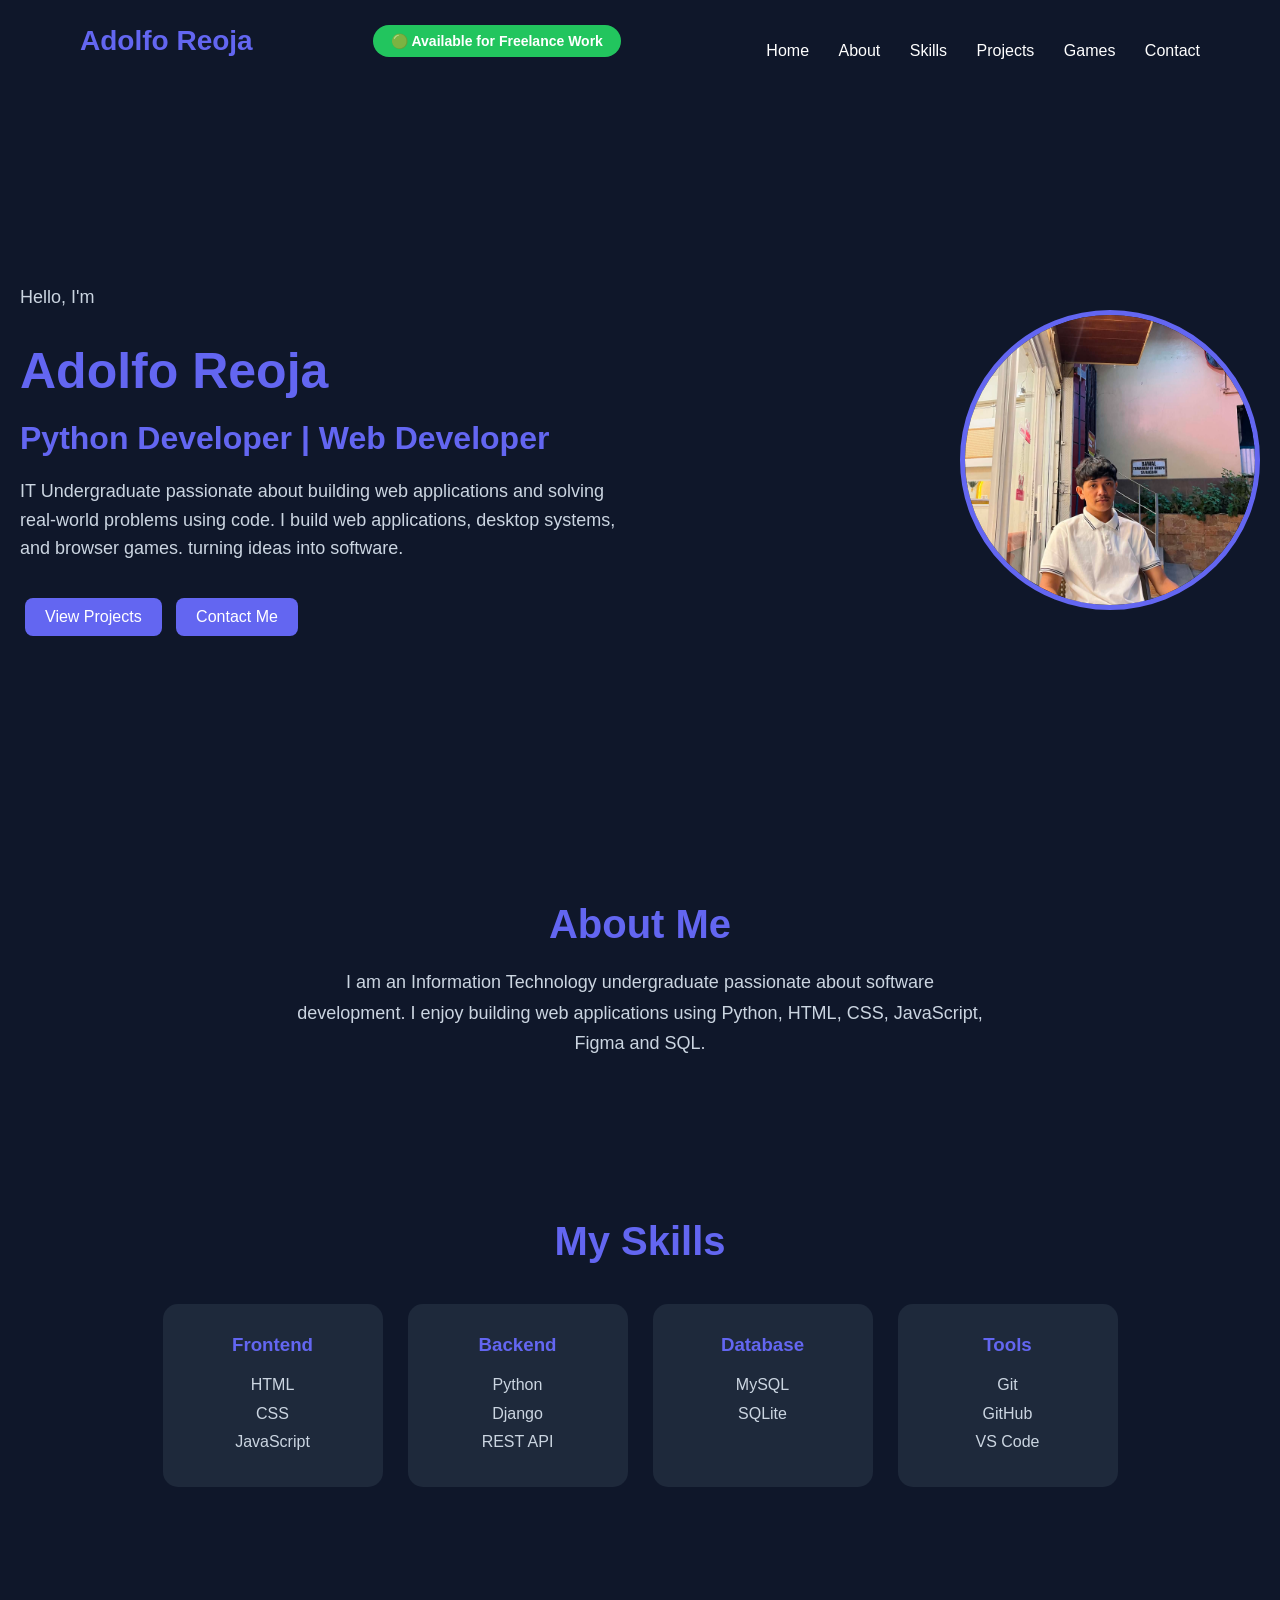
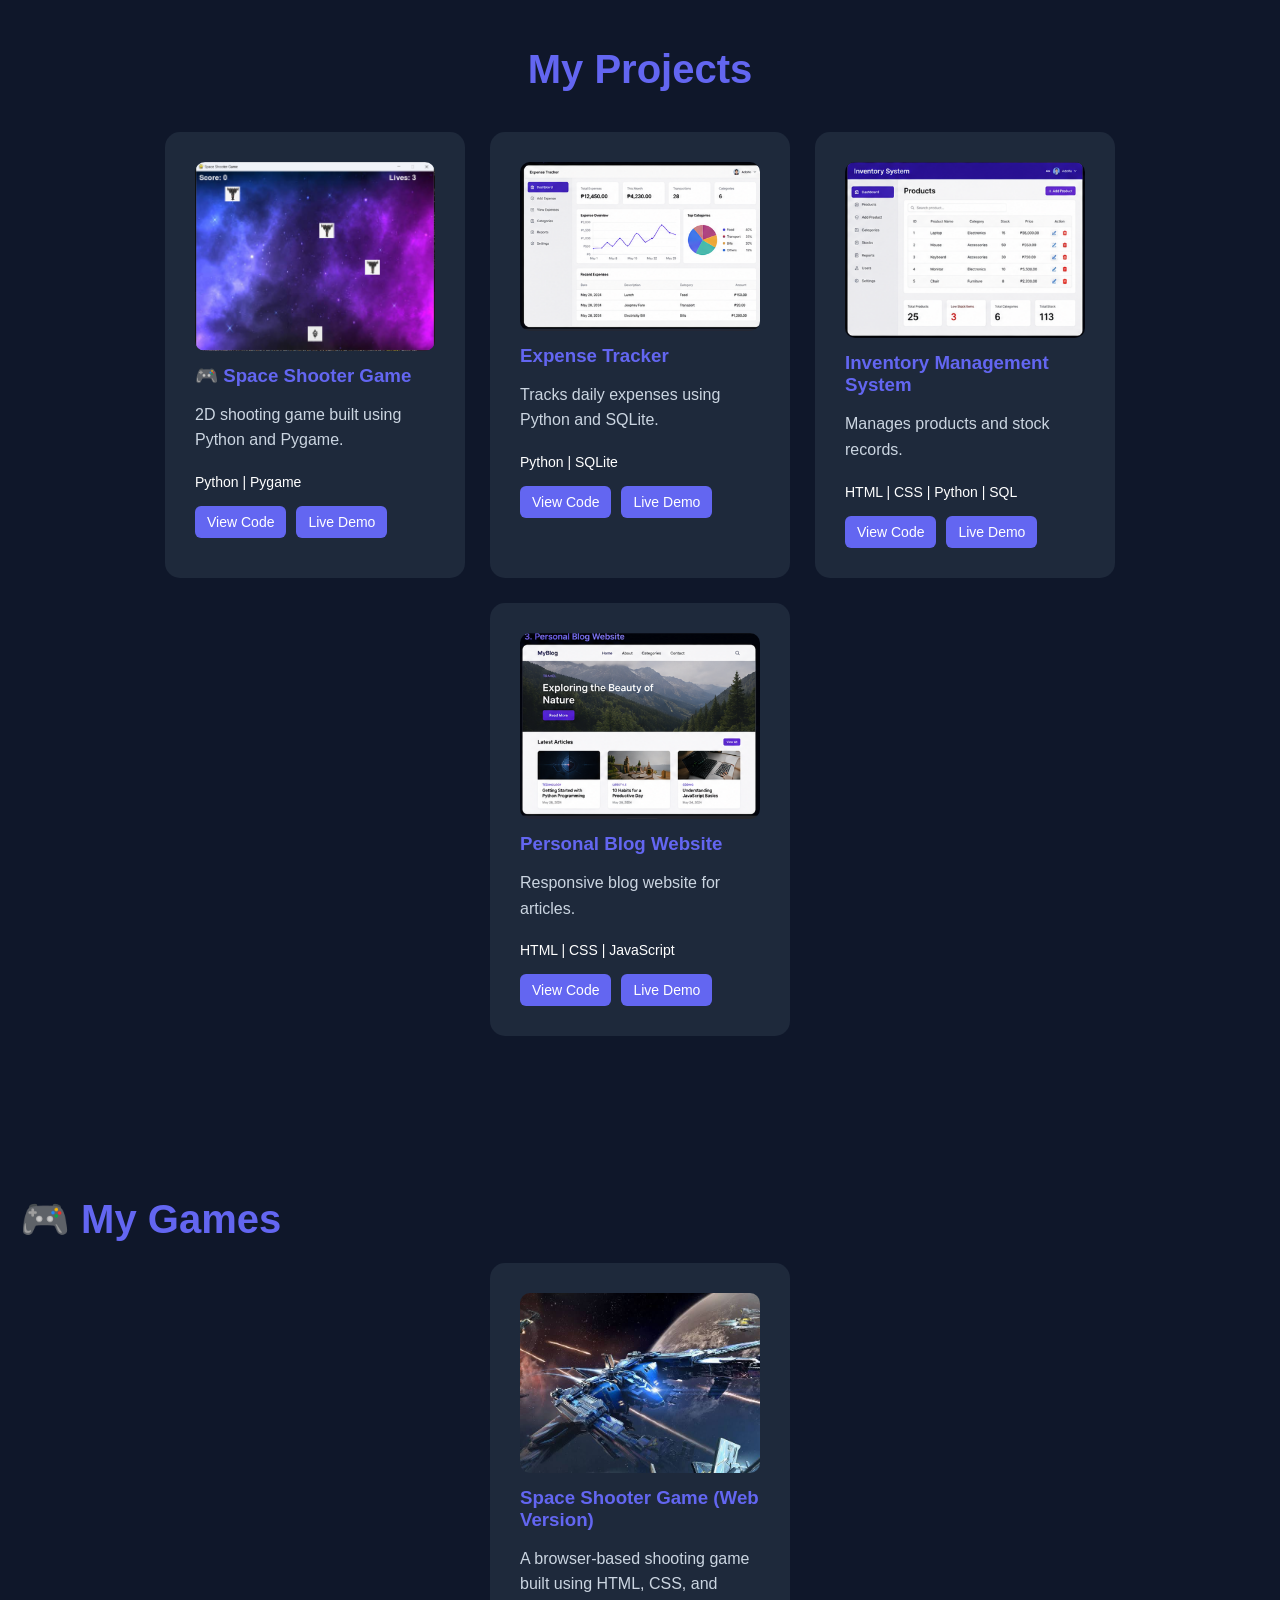
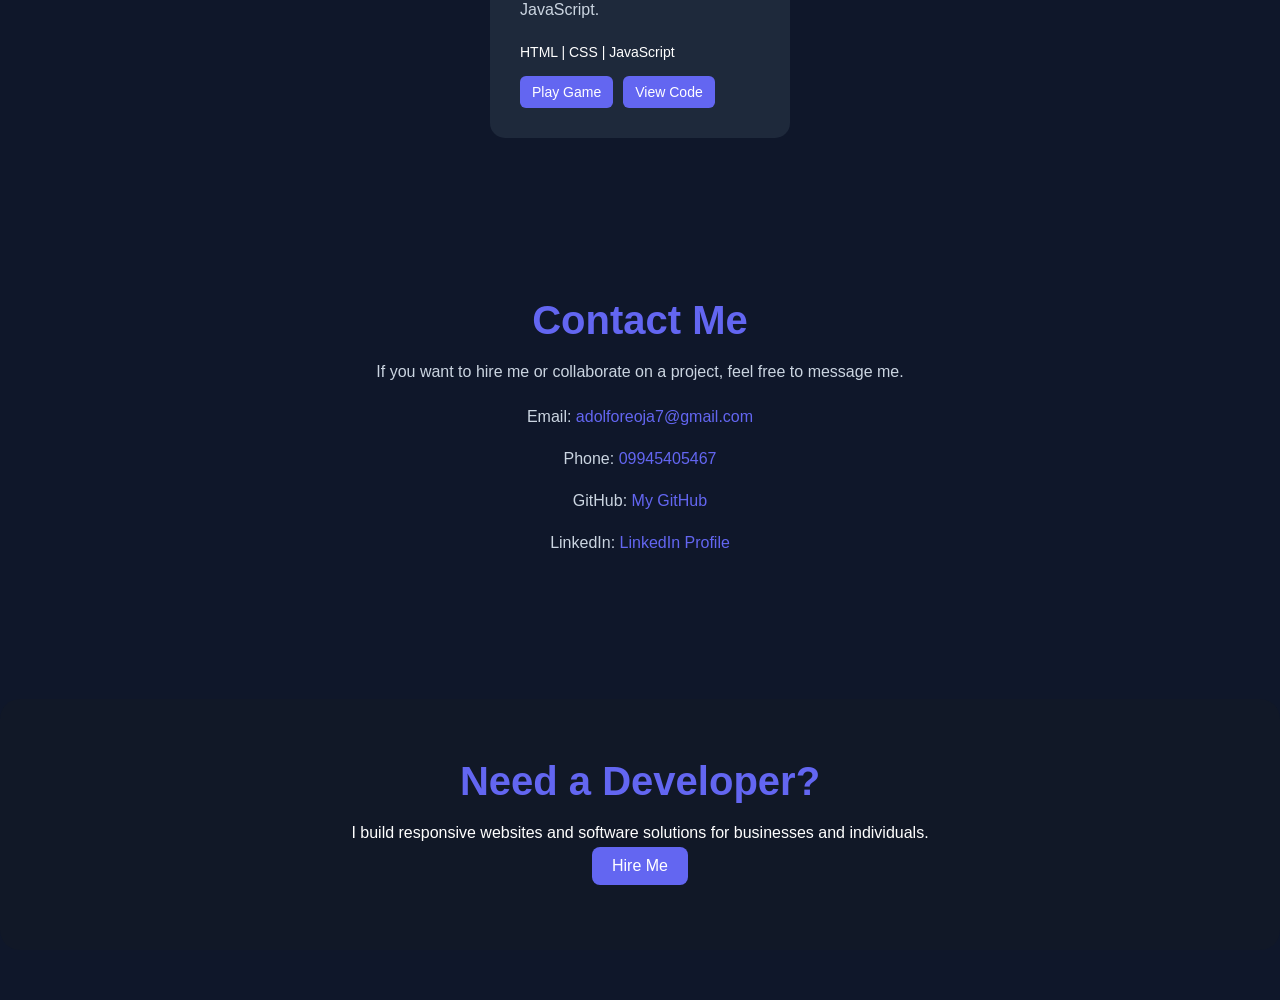
==== index.html @ 9ba03673 "Update index.html" ====
<!DOCTYPE html>
<html>

<head>
    <title>Adolfo Reoja | Developer Portfolio</title>
    <link rel="stylesheet" href="style.css">
</head>

<body>

<header>
    <h2>Adolfo Reoja</h2>

    <div class="status-badge">
        🟢 Available for Freelance Work
    </div>

    <nav>
        <a href="#">Home</a>
        <a href="#about">About</a>
        <a href="#skills">Skills</a>
        <a href="#projects">Projects</a>
        <a href="#games">Games</a>
        <a href="#contact">Contact</a>
    </nav>
</header>

<!-- HERO -->
<section class="hero">

    <div class="hero-text">
        <p>Hello, I'm</p>
        <h1>Adolfo Reoja</h1>
        <h2>Python Developer | Web Developer</h2>

        <p>
            IT Undergraduate passionate about building web applications
            and solving real-world problems using code.

            I build web applications, desktop systems, and browser games.
            turning ideas into software.
        </p>

        <a href="#projects"><button>View Projects</button></a>
        <a href="#contact"><button>Contact Me</button></a>
    </div>

    <div class="hero-image">
        <img src="images/profile.jpg" alt="Profile">
    </div>

</section>

<!-- ABOUT -->
<section id="about">
    <h2>About Me</h2>
    <p>
        I am an Information Technology undergraduate passionate about software development.
        I enjoy building web applications using Python, HTML, CSS, JavaScript, Figma and SQL.
    </p>
</section>

<!-- SKILLS -->
<section id="skills">
    <h2>My Skills</h2>

    <div class="skills-container">

        <div class="skill-card">
            <h3>Frontend</h3>
            <p>HTML<br>CSS<br>JavaScript</p>
        </div>

        <div class="skill-card">
            <h3>Backend</h3>
            <p>Python<br>Django<br>REST API</p>
        </div>

        <div class="skill-card">
            <h3>Database</h3>
            <p>MySQL<br>SQLite</p>
        </div>

        <div class="skill-card">
            <h3>Tools</h3>
            <p>Git<br>GitHub<br>VS Code</p>
        </div>

    </div>
</section>

<!-- PROJECTS -->
<section id="projects">

    <h2>My Projects</h2>

    <div class="projects-container">

        <div class="project-card">
            <img src="images/space-shooter.png" alt="Space Shooter">

            <h3>🎮 Space Shooter Game</h3>
            <p>2D shooting game built using Python and Pygame.</p>

            <span>Python | Pygame</span>

            <div class="project-links">
                <a href="https://github.com/adolforeoja7-droid/Game-Projects-Space-Shooter.git" target="_blank">
                    View Code
                </a>
                <a href="./game/index.html" target="_blank">
                    Live Demo
                </a>
            </div>
        </div>

        <div class="project-card">
            <img src="images/expense.png" alt="Expense Tracker">

            <h3>Expense Tracker</h3>
            <p>Tracks daily expenses using Python and SQLite.</p>

            <span>Python | SQLite</span>

            <div class="project-links">
                <a href="https://github.com/adolforeoja7-droid/Expense-Tracker.git" target="_blank">
                    View Code
                </a>
                <a href="#" target="_blank">
                    Live Demo
                </a>
            </div>
        </div>

        <div class="project-card">
            <img src="images/inventory.png" alt="Inventory System">

            <h3>Inventory Management System</h3>
            <p>Manages products and stock records.</p>

            <span>HTML | CSS | Python | SQL</span>

            <div class="project-links">
                <a href="https://github.com/adolforeoja7-droid/inventory-system.git" target="_blank">
                    View Code
                </a>
                <a href="#" target="_blank">
                    Live Demo
                </a>
            </div>
        </div>

        <div class="project-card">
            <img src="images/personal.png" alt="Blog Website">

            <h3>Personal Blog Website</h3>
            <p>Responsive blog website for articles.</p>

            <span>HTML | CSS | JavaScript</span>

            <div class="project-links">
                <a href="https://github.com/adolforeoja7-droid/blog-website.git" target="_blank">
                    View Code
                </a>
                <a href="#" target="_blank">
                    Live Demo
                </a>
            </div>
        </div>

    </div>

</section>

<!-- GAMES -->
<section id="games">

    <h2>🎮 My Games</h2>

    <div class="projects-container">

        <div class="project-card">

            <img src="images/game-preview.jpg" alt="Game">

            <h3>Space Shooter Game (Web Version)</h3>

            <p>
                A browser-based shooting game built using HTML, CSS, and JavaScript.
            </p>

            <span>HTML | CSS | JavaScript</span>

            <div class="project-links">

                <a href="./game/index.html" target="_blank">
                    Play Game
                </a>

                <a href="https://github.com/adolforeoja7-droid/Space-Shooter-Games-" target="_blank">
                    View Code
                </a>

            </div>

        </div>

    </div>

</section>

<!-- CONTACT -->
<section id="contact">

    <h2>Contact Me</h2>

    <p>If you want to hire me or collaborate on a project, feel free to message me.</p>

    <div class="contact-info">

        <p>Email: <a href="mailto:adolforeoja7@gmail.com">adolforeoja7@gmail.com</a></p>

        <p>Phone: <a href="tel:+639945405467">09945405467</a></p>

        <p>
            GitHub: <a href="https://github.com/adolforeoja7-droid" target="_blank">My GitHub</a>
        </p>

        <p>
            LinkedIn: <a href="https://linkedin.com" target="_blank">LinkedIn Profile</a>
        </p>

    </div>

</section>

<!-- HIRE -->
<section class="hire">

    <h2>Need a Developer?</h2>

    <p>I build responsive websites and software solutions for businesses and individuals.</p>

    <a href="#contact">
        <button>Hire Me</button>
    </a>

</section>

</body>
</html>
---- style.css ----
html {
    scroll-behavior: smooth;
}

* {
    margin: 0;
    padding: 0;
    box-sizing: border-box;
}


body {

    background: #0f172a;
    color: white;
    font-family: Arial, sans-serif;

}



/* Header */

header {

    display: flex;
    justify-content: space-between;
    align-items: center;

    padding: 25px 80px;

}


header h2 {

    color: #6366f1;
    font-size: 28px;

}


nav a {

    color: white;
    text-decoration: none;

    margin-left: 25px;

    font-size: 16px;

}


nav a:hover {

    color: #6366f1;

}



/* Hero Section */

.hero {

    min-height: 80vh;

    display: flex;

    flex-direction: row;

    justify-content: space-between;

    align-items: center;

    padding: 80px;

}



.hero h1 {

    font-size: 60px;

    margin-bottom: 20px;

}



.hero h2 {

    color: #6366f1;

    font-size: 32px;

    margin-bottom: 20px;

}



.hero p {

    max-width: 600px;

    font-size: 18px;

    line-height: 1.6;

    color: #cbd5e1;

    margin-bottom: 30px;

}



/* Buttons */

button {

    padding: 14px 30px;

    border-radius: 8px;

    border: none;

    margin-right: 15px;

    background: #6366f1;

    color:white;

    font-size:16px;

    cursor:pointer;

}


button:hover {

    background:#4f46e5;

}

.hero {

    display:flex;
    justify-content:space-between;
    align-items:center;

    padding:80px;

}


.hero-text {

    max-width:600px;

}


.hero-image img {


    width:300px;

    height:300px;

    border-radius:50%;

    object-fit:cover;

    border:5px solid #6366f1;


}/* About Section */

#about {

    padding: 80px;

    text-align: center;

}


#about h2 {

    font-size: 40px;

    color:#6366f1;

    margin-bottom:20px;

}


#about p {

    max-width:700px;

    margin:auto;

    color:#cbd5e1;

    font-size:18px;

    line-height:1.7;

}/* Skills Section */


#skills {

    padding:80px;

    text-align:center;

}



#skills h2 {

    font-size:40px;

    color:#6366f1;

    margin-bottom:40px;

}



.skills-container {

    display:flex;

    justify-content:center;

    gap:25px;

    flex-wrap:wrap;

}



.skill-card {


    background:#1e293b;

    padding:30px;

    width:220px;

    border-radius:15px;

    transition:0.3s;

}



.skill-card:hover {

    transform:translateY(-10px);

}



.skill-card h3 {

    color:#6366f1;

    margin-bottom:15px;

}



.skill-card p {

    color:#cbd5e1;

    line-height:1.8;

}/* Projects Section */


#projects {

    padding:80px;

    text-align:center;

}



#projects h2 {

    font-size:40px;

    color:#6366f1;

    margin-bottom:40px;

}



.projects-container {

    display:flex;

    justify-content:center;

    gap:25px;

    flex-wrap:wrap;

}



.project-card {

    background:#1e293b;

    width:300px;

    padding:30px;

    border-radius:15px;

    text-align:left;

}



.project-card h3 {

    color:#6366f1;

    margin-bottom:15px;

}



.project-card p {

    color:#cbd5e1;

    line-height:1.6;

    margin-bottom:20px;

}



.project-card span {

    color:white;

    font-size:14px;

}/* Contact Section */

#contact {
    padding: 80px;
    text-align: center;
    background: #0f172a;
}

#contact h2 {
    font-size: 40px;
    color: #6366f1;
    margin-bottom: 20px;
}

#contact p {
    color: #cbd5e1;
    margin-bottom: 10px;
}

.contact-info {
    margin-top: 20px;
    line-height: 2;
    color: white;
}/* Contact Links */

#contact a {
    color: #6366f1;
    text-decoration: none;
}

#contact a:hover {
    text-decoration: underline;
}#projects {
    padding: 80px;
    text-align: center;
}

#projects h2 {
    font-size: 40px;
    color: #6366f1;
    margin-bottom: 40px;
}

.projects-container {
    display: flex;
    justify-content: center;
    gap: 25px;
    flex-wrap: wrap;
}

.project-card {
    background: #1e293b;
    width: 300px;
    padding: 30px;
    border-radius: 15px;
    text-align: left;
    transition: 0.3s;
}

.project-card:hover {
    transform: translateY(-10px);
}

.project-card h3 {
    color: #6366f1;
    margin-bottom: 15px;
}

.project-card p {
    color: #cbd5e1;
    margin-bottom: 20px;
    line-height: 1.6;
}

.project-card span {
    color: white;
    font-size: 14px;
}.project-links {
    margin-top: 15px;
    display: flex;
    gap: 10px;
}

.project-links a {
    padding: 8px 12px;
    background: #6366f1;
    color: white;
    text-decoration: none;
    border-radius: 6px;
    font-size: 14px;
    transition: 0.3s;
}

.project-links a:hover {
    background: #4f46e5;
}html {
    scroll-behavior: smooth;
}body {
    margin: 0;
    font-family: Arial, sans-serif;
    background: #0f172a;
    color: white;
}section {
    padding: 80px 20px;
}.hero {
    display: flex;
    justify-content: space-between;
    align-items: center;
    padding: 80px 20px;
}

.hero-text h1 {
    font-size: 50px;
    color: #6366f1;
}button {
    padding: 10px 20px;
    margin: 5px;
    border: none;
    border-radius: 8px;
    cursor: pointer;
    background: #6366f1;
    color: white;
    transition: 0.3s;
}

button:hover {
    background: #f07431;
}.project-card {
    transition: 0.3s ease;
}

.project-card:hover {
    transform: scale(1.03);
}.project-card img {
    width: 100%;
    border-radius: 10px;
    margin-bottom: 10px;
}.project-card {
    transition: all 0.3s ease;
}

.project-card:hover {
    transform: scale(1.03);
    box-shadow: 0 10px 25px rgba(0,0,0,0.4);
}h2 {
    font-size: 40px;
    color: #6366f1;
    margin-bottom: 20px;
}.hire {

text-align:center;

padding:60px;

background:#111827;

border-radius:20px;

margin:50px 0;

}


.hire h2 {

font-size:40px;

color:#6366f1;

}section {

animation: fadeIn 1s ease;

}


@keyframes fadeIn {

from {

opacity:0;

transform:translateY(30px);

}


to {

opacity:1;

transform:translateY(0);

}

}.status-badge {

    display:inline-block;
    background:#22c55e;
    color:white;

    padding:8px 18px;
    border-radius:50px;

    font-size:14px;
    font-weight:bold;

    margin-bottom:20px;

}.stats-container {

display:flex;
justify-content:center;
gap:20px;
flex-wrap:wrap;

}


.stat-card {

background:#1e293b;

padding:30px;

border-radius:20px;

text-align:center;

width:200px;

}


.stat-card h3 {

font-size:40px;
color:#6366f1;

}@media(max-width:768px){


header {

flex-direction:column;

}


nav {

margin-top:15px;

}


.hero {

flex-direction:column;

text-align:center;

}


.hero-image img {

width:250px;

}


.projects-container {

grid-template-columns:1fr;

}


.skills-container {

grid-template-columns:1fr;

}


.hire h2 {

font-size:30px;

}


}
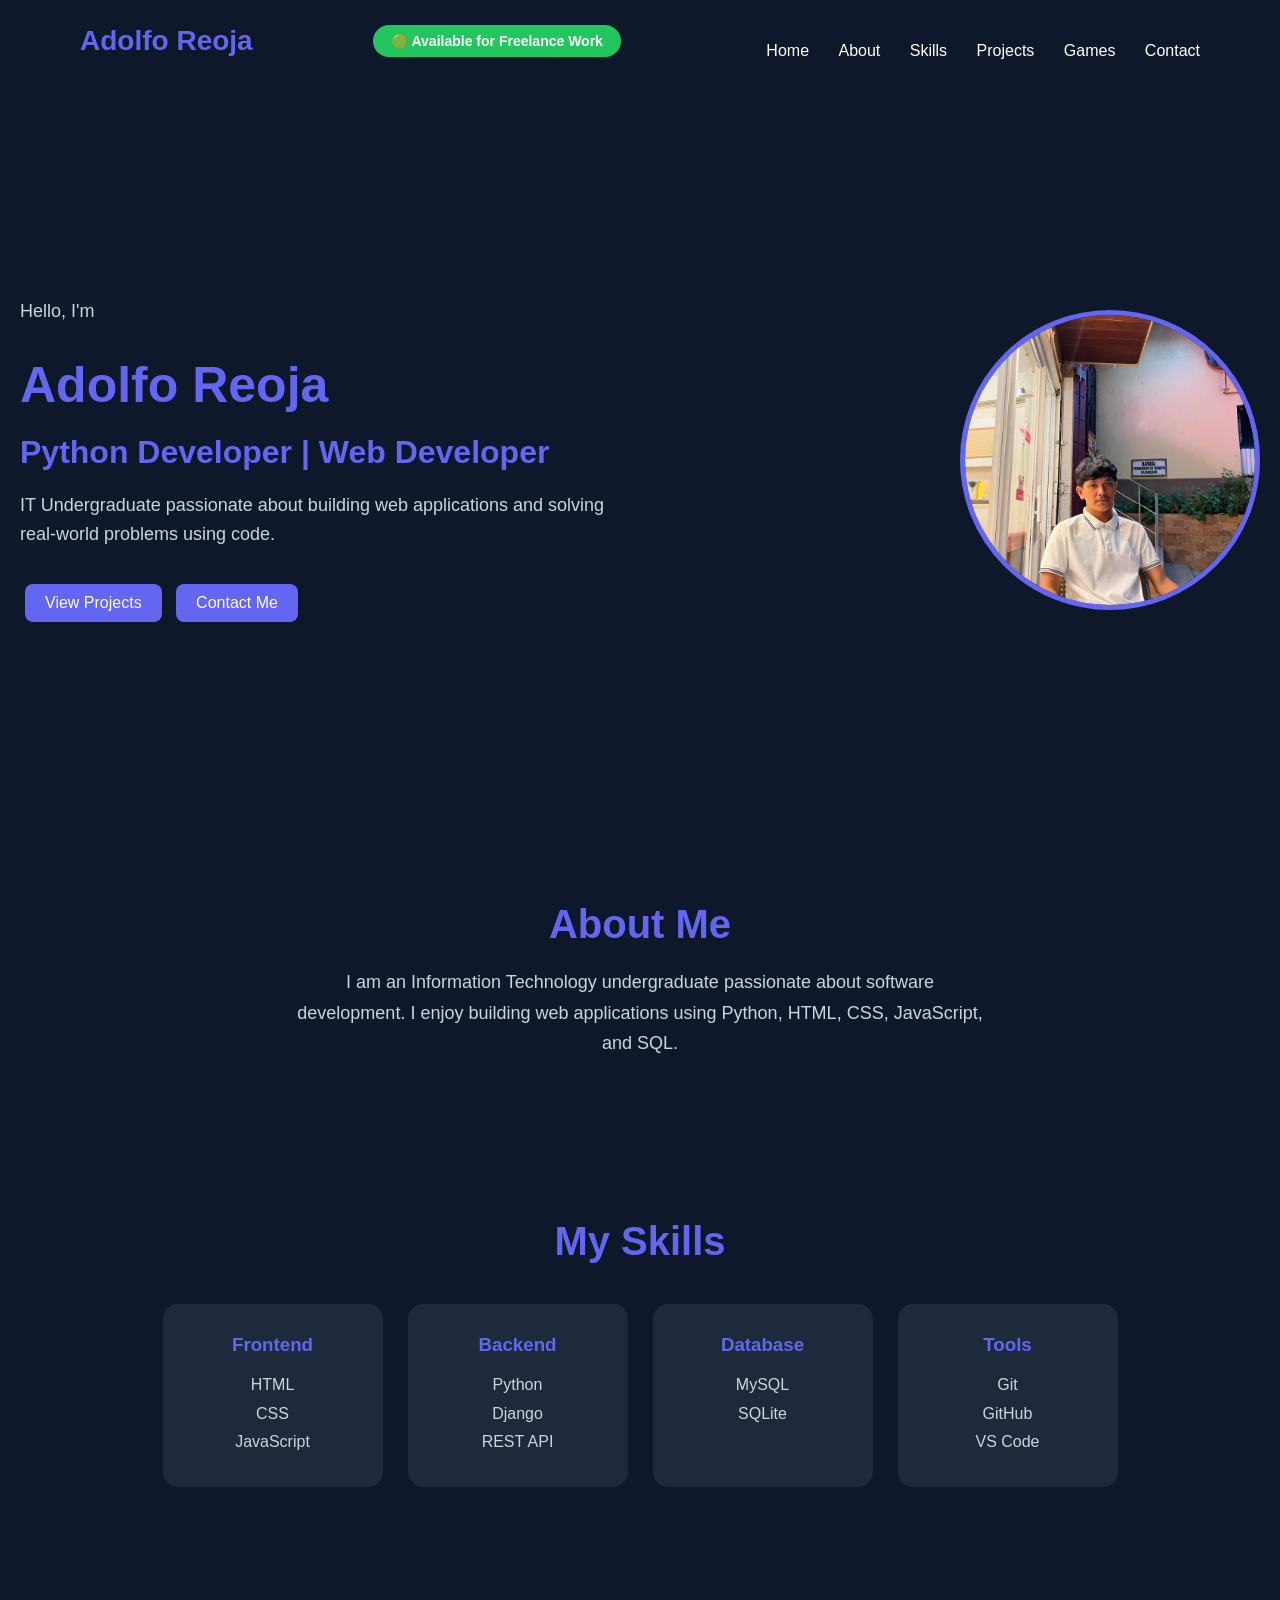
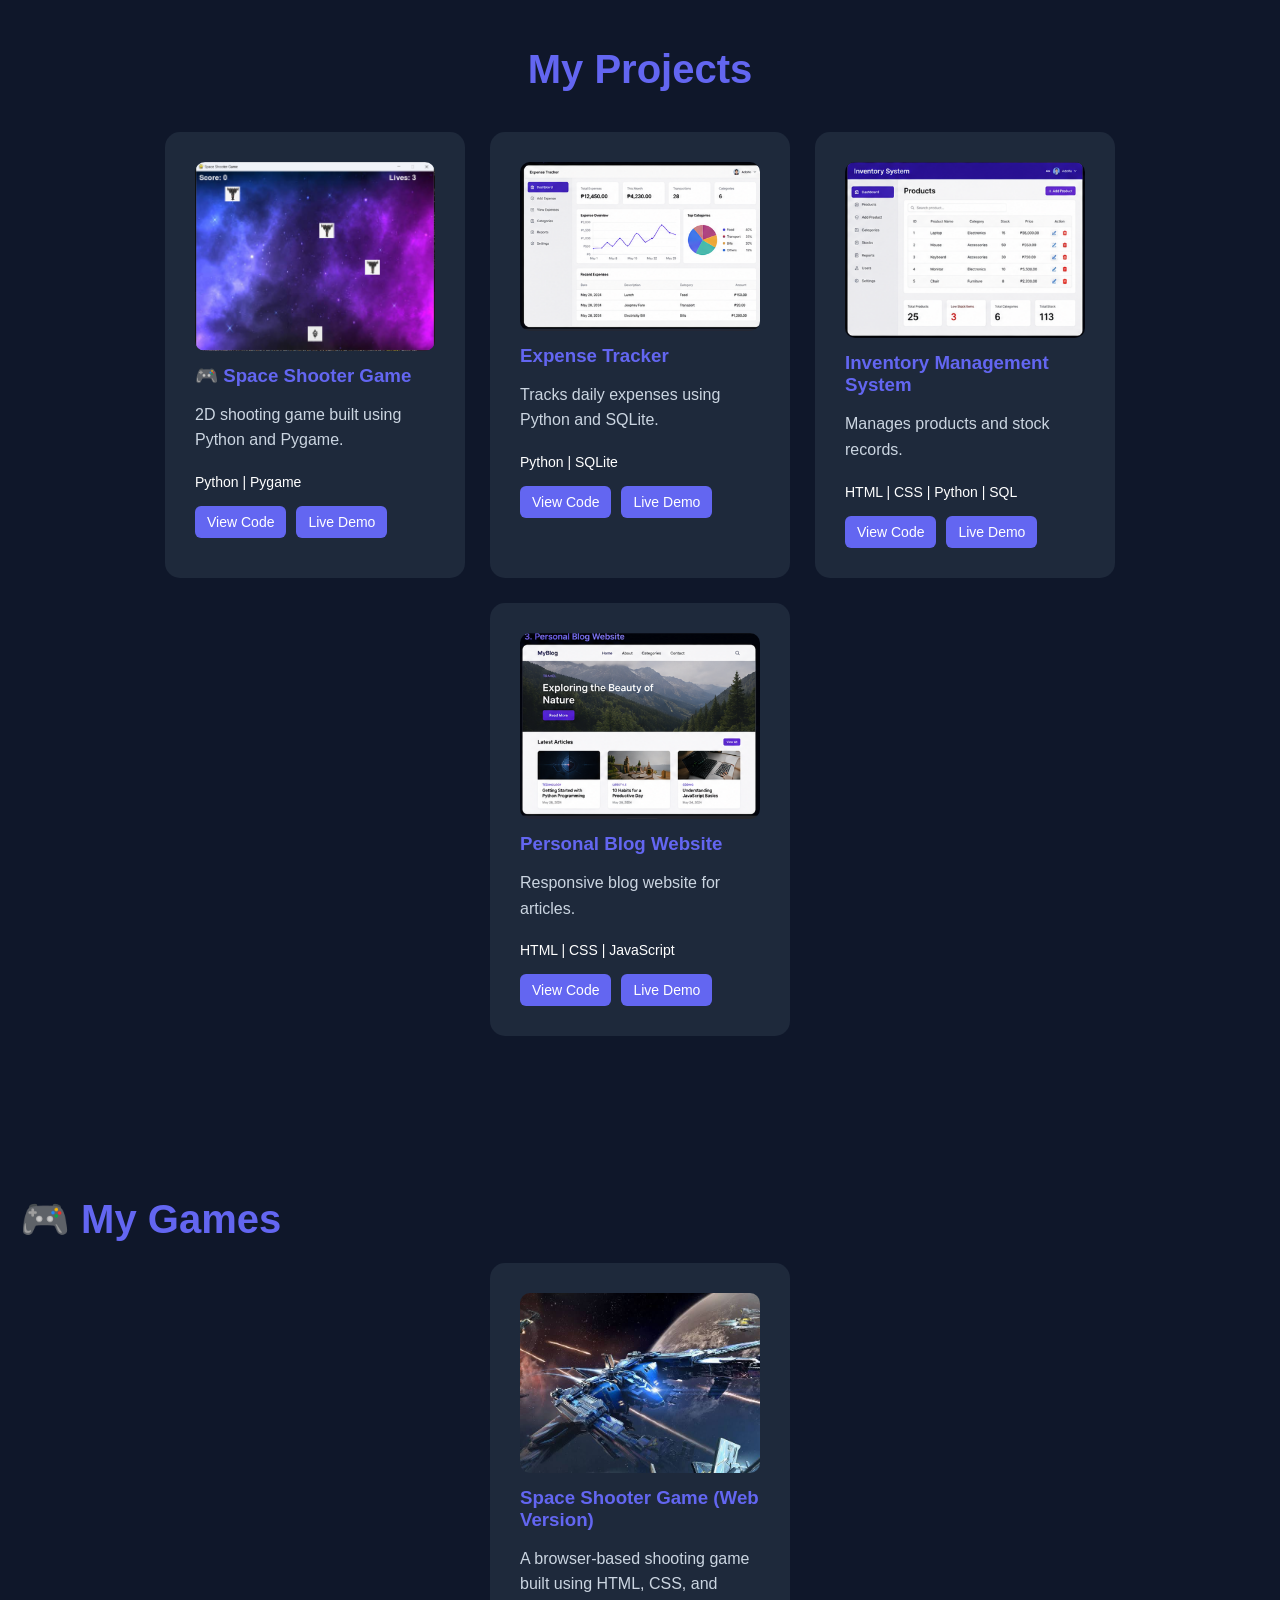
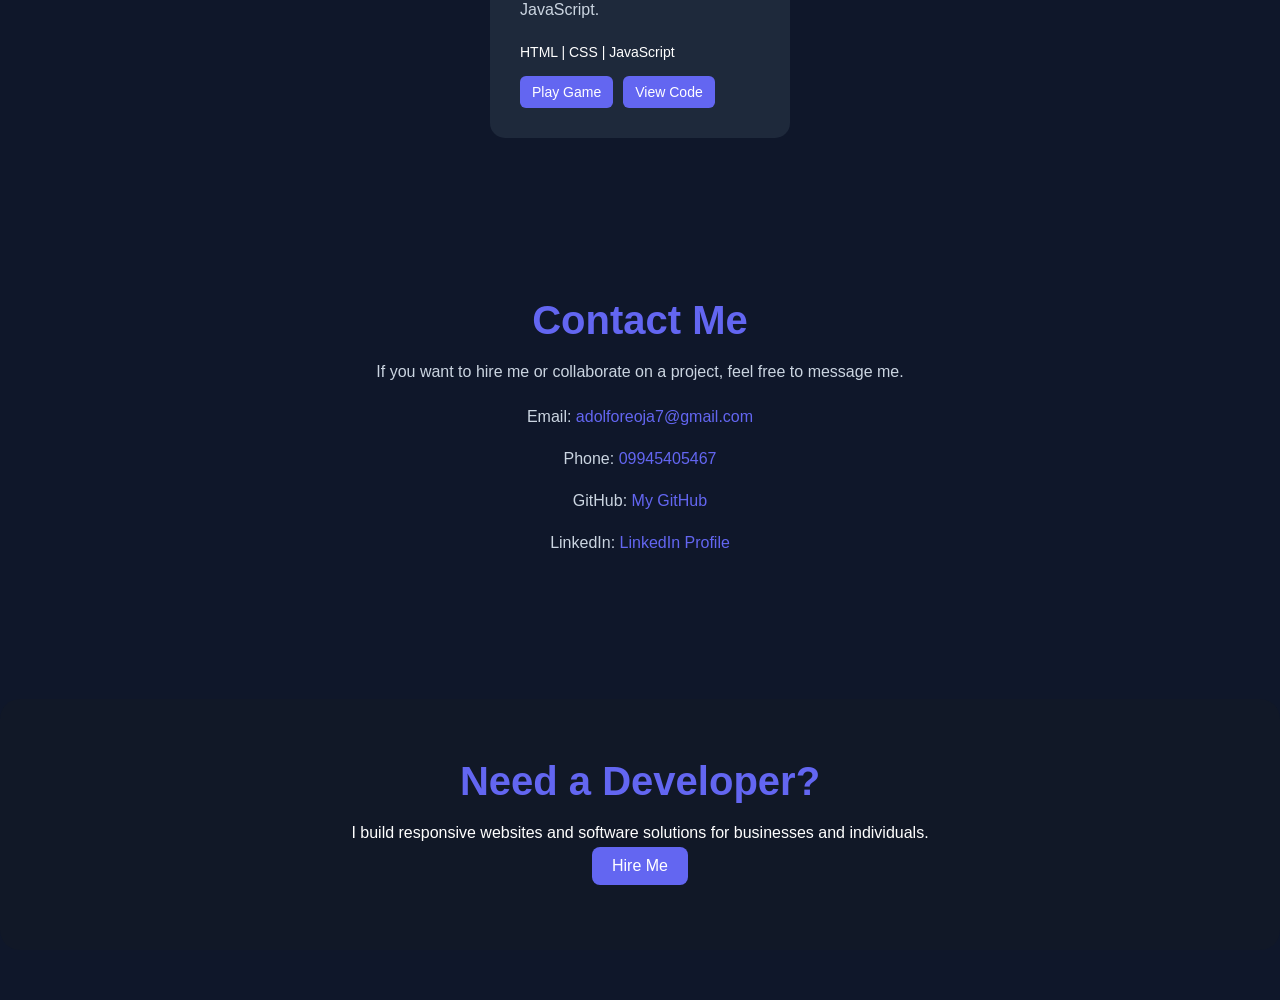
==== commit ad6f35a5: "Update index.html" ====
--- a/index.html
+++ b/index.html
@@ -36,9 +36,6 @@
         <p>
             IT Undergraduate passionate about building web applications
             and solving real-world problems using code.
-
-            I build web applications, desktop systems, and browser games.
-            turning ideas into software.
         </p>
 
         <a href="#projects"><button>View Projects</button></a>
@@ -56,7 +53,7 @@
     <h2>About Me</h2>
     <p>
         I am an Information Technology undergraduate passionate about software development.
-        I enjoy building web applications using Python, HTML, CSS, JavaScript, Figma and SQL.
+        I enjoy building web applications using Python, HTML, CSS, JavaScript, and SQL.
     </p>
 </section>
 
@@ -123,10 +120,10 @@
             <span>Python | SQLite</span>
 
             <div class="project-links">
-                <a href="https://github.com/adolforeoja7-droid/Expense-Tracker.git" target="_blank">
-                    View Code
-                </a>
-                <a href="#" target="_blank">
+                <a href="https://adolforeoja7-droid.github.io/Expense-Tracker/"_blank">
+                    View Code
+                </a>
+                <a href="https://adolforeoja7-droid.github.io/Expense-Tracker/" target="_blank">
                     Live Demo
                 </a>
             </div>
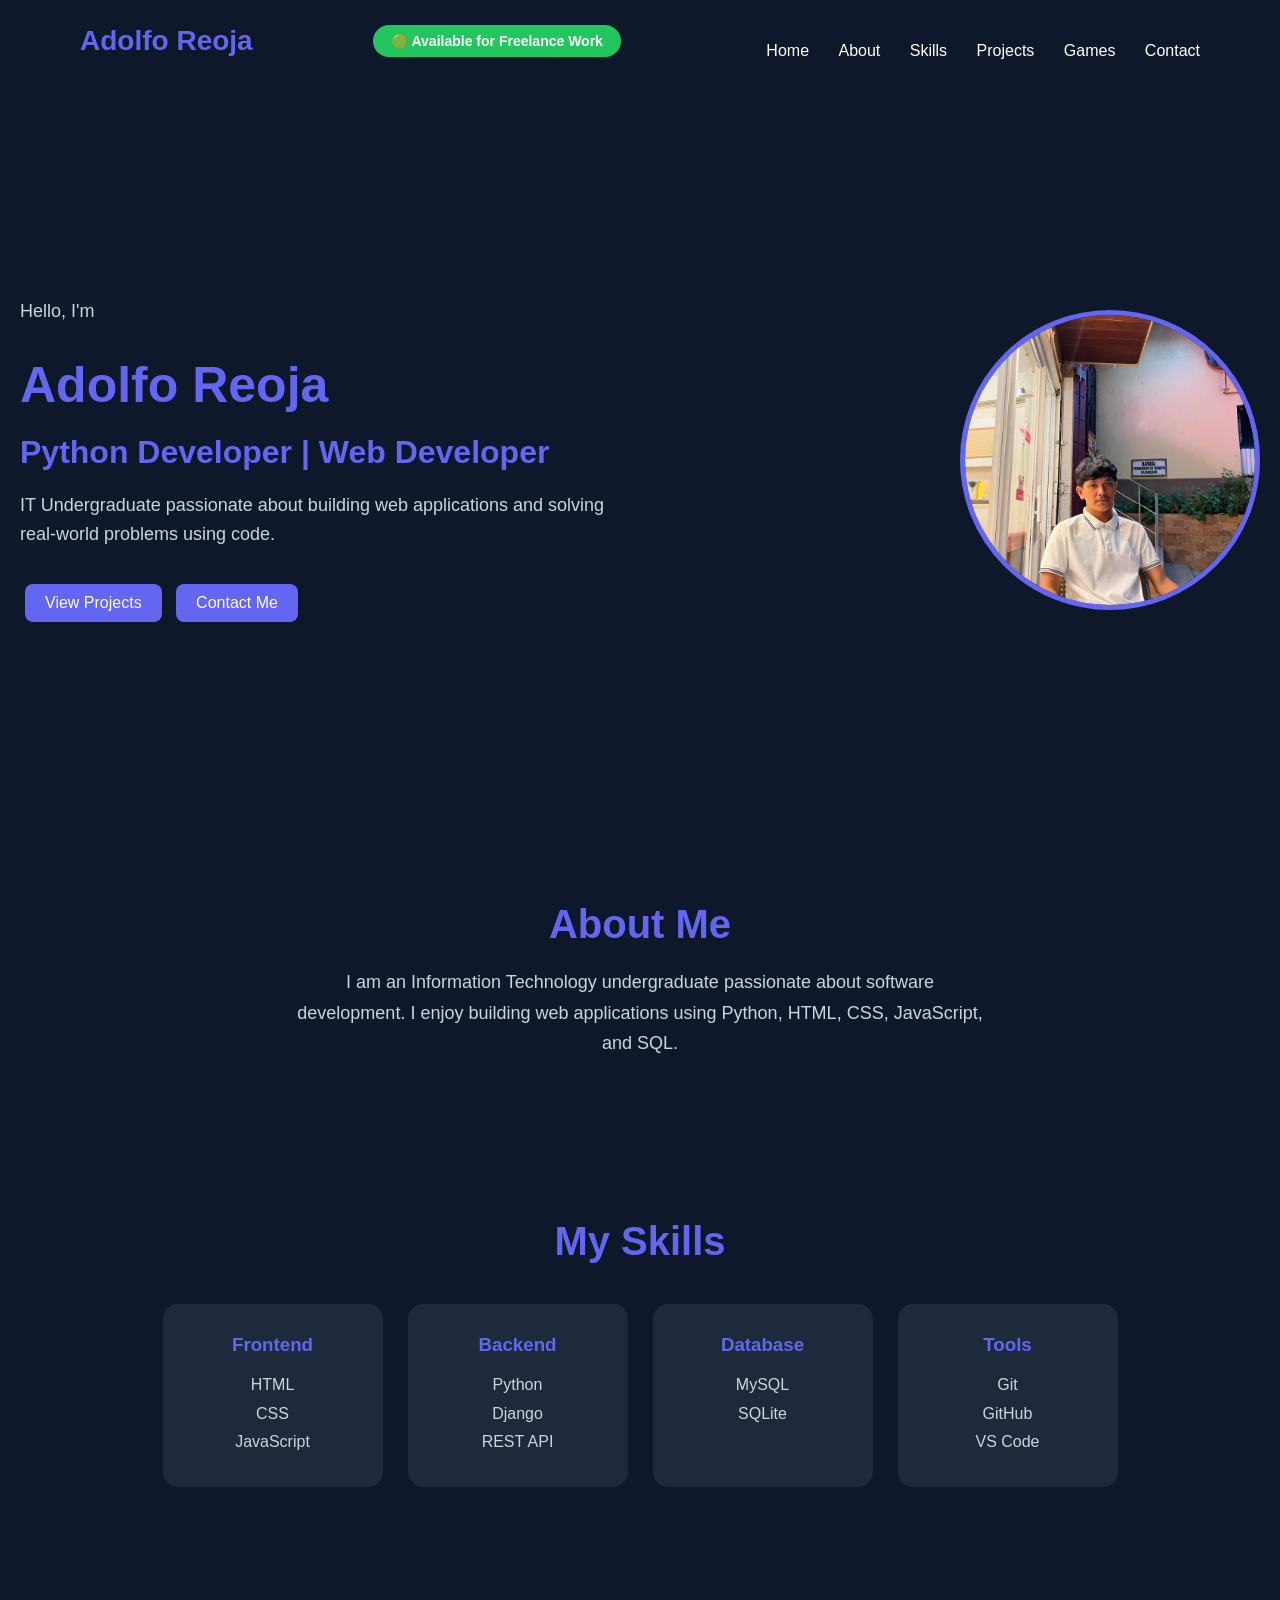
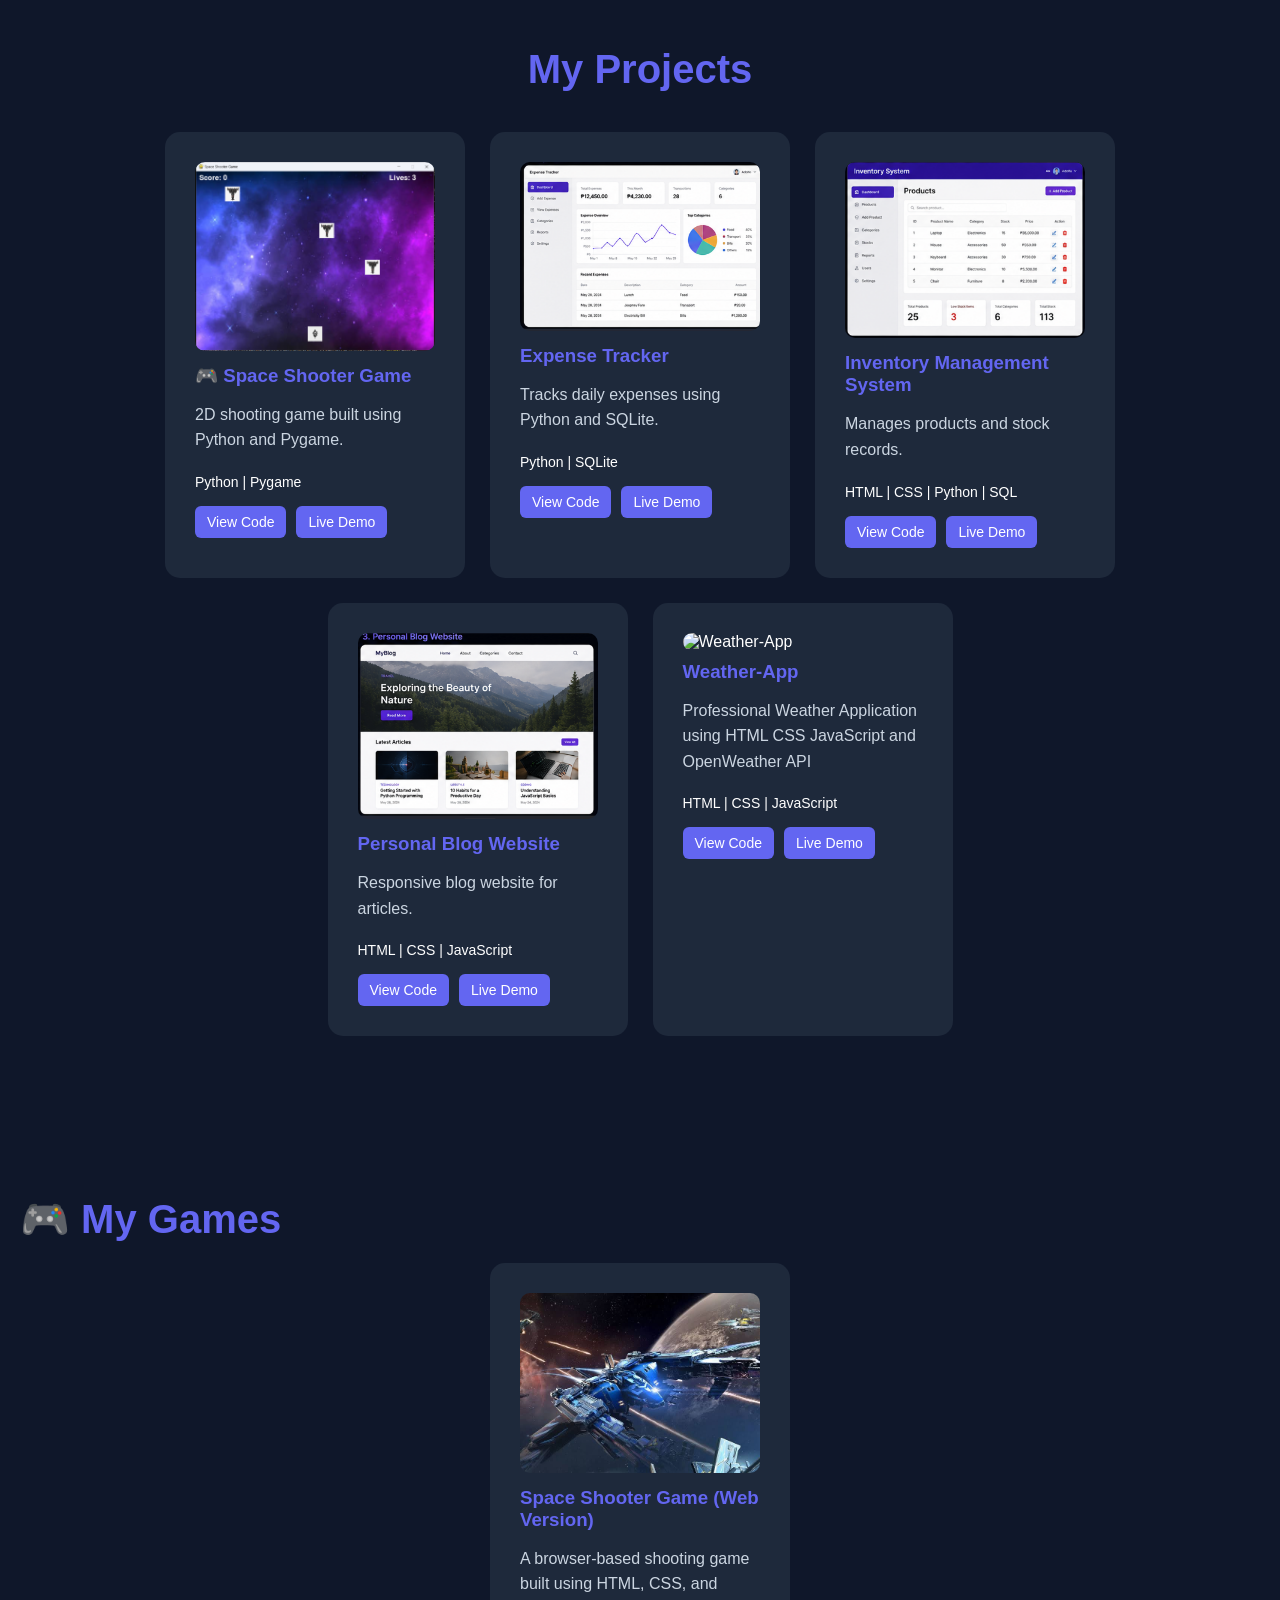
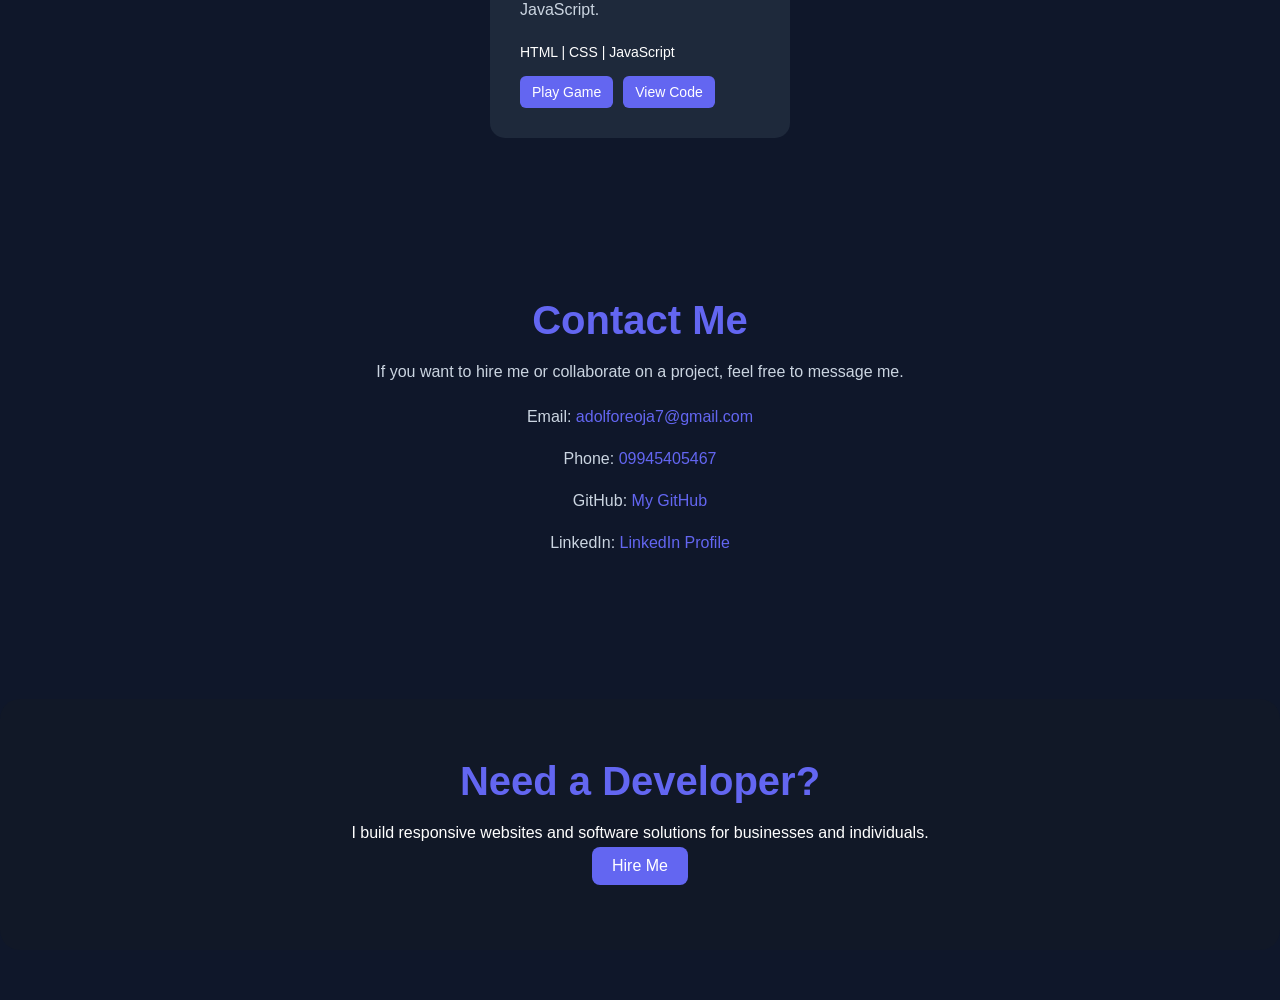
==== commit e46e076d: "Update index.html" ====
--- a/index.html
+++ b/index.html
@@ -102,7 +102,7 @@
             <span>Python | Pygame</span>
 
             <div class="project-links">
-                <a href="https://github.com/adolforeoja7-droid/Game-Projects-Space-Shooter.git" target="_blank">
+                <a href="https://github.com/adolforeoja7-droid/Space-Shooter-Games-.git" target="_blank">
                     View Code
                 </a>
                 <a href="./game/index.html" target="_blank">
@@ -120,7 +120,7 @@
             <span>Python | SQLite</span>
 
             <div class="project-links">
-                <a href="https://adolforeoja7-droid.github.io/Expense-Tracker/"_blank">
+                <a href="https://github.com/adolforeoja7-droid/Expense-Tracker.git"_blank">
                     View Code
                 </a>
                 <a href="https://adolforeoja7-droid.github.io/Expense-Tracker/" target="_blank">
@@ -138,10 +138,10 @@
             <span>HTML | CSS | Python | SQL</span>
 
             <div class="project-links">
-                <a href="https://github.com/adolforeoja7-droid/inventory-system.git" target="_blank">
-                    View Code
-                </a>
-                <a href="#" target="_blank">
+                <a href="https://github.com/adolforeoja7-droid/Inventory-Management-Web.git" target="_blank">
+                    View Code
+                </a>
+                <a href="https://adolforeoja7-droid.github.io/Inventory-Management-Web/" target="_blank">
                     Live Demo
                 </a>
             </div>
@@ -156,10 +156,28 @@
             <span>HTML | CSS | JavaScript</span>
 
             <div class="project-links">
-                <a href="https://github.com/adolforeoja7-droid/blog-website.git" target="_blank">
-                    View Code
-                </a>
-                <a href="#" target="_blank">
+                <a href="https://github.com/adolforeoja7-droid/Personal-Blog-Website.git" target="_blank">
+                    View Code
+                </a>
+                <a href="https://adolforeoja7-droid.github.io/Personal-Blog-Website/" target="_blank">
+                    Live Demo
+                </a>
+            </div>
+        </div>
+
+         <div class="project-card">
+            <img src="images/weather.png" alt="Weather-App">
+
+            <h3>Weather-App</h3>
+            <p>Professional Weather Application using HTML CSS JavaScript and OpenWeather API</p>
+
+            <span>HTML | CSS | JavaScript</span>
+
+            <div class="project-links">
+                <a href="https://github.com/adolforeoja7-droid/Weather-App.git" target="_blank">
+                    View Code
+                </a>
+                <a href="https://adolforeoja7-droid.github.io/Weather-App/" target="_blank">
                     Live Demo
                 </a>
             </div>
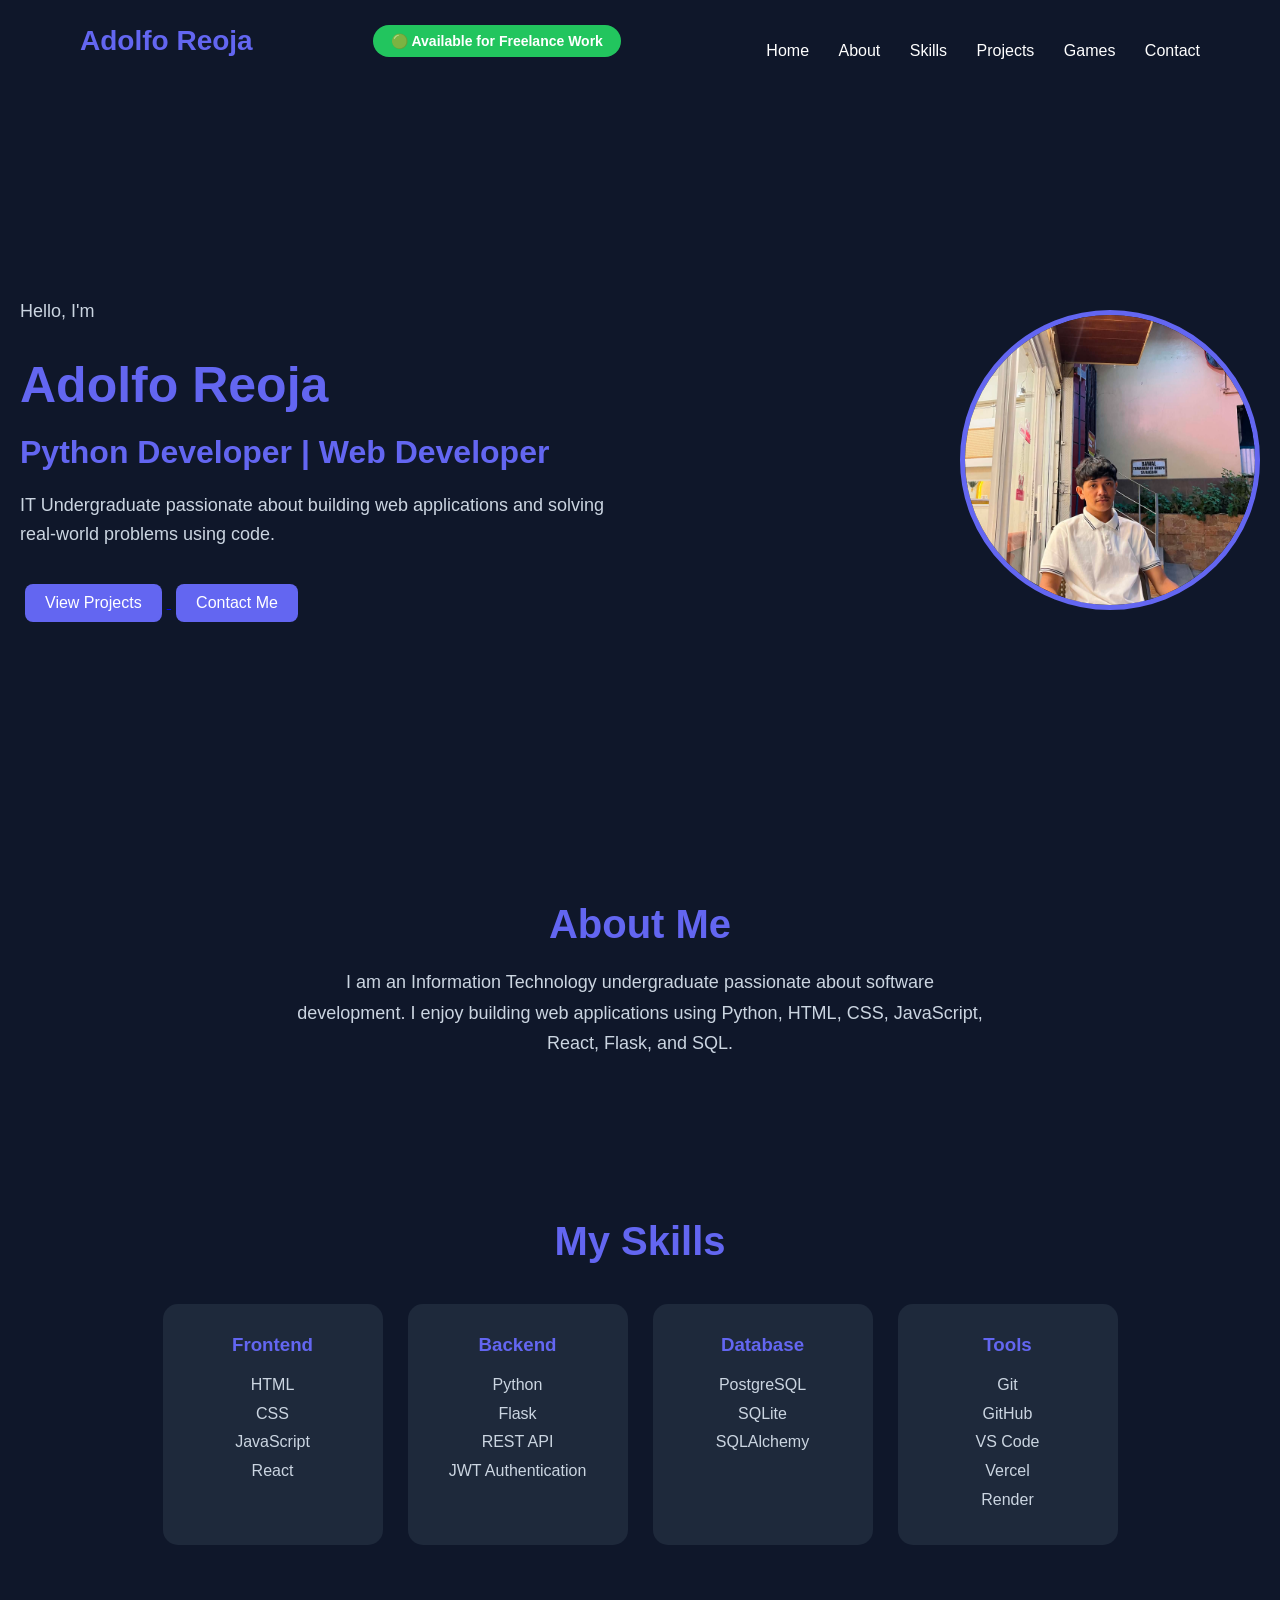
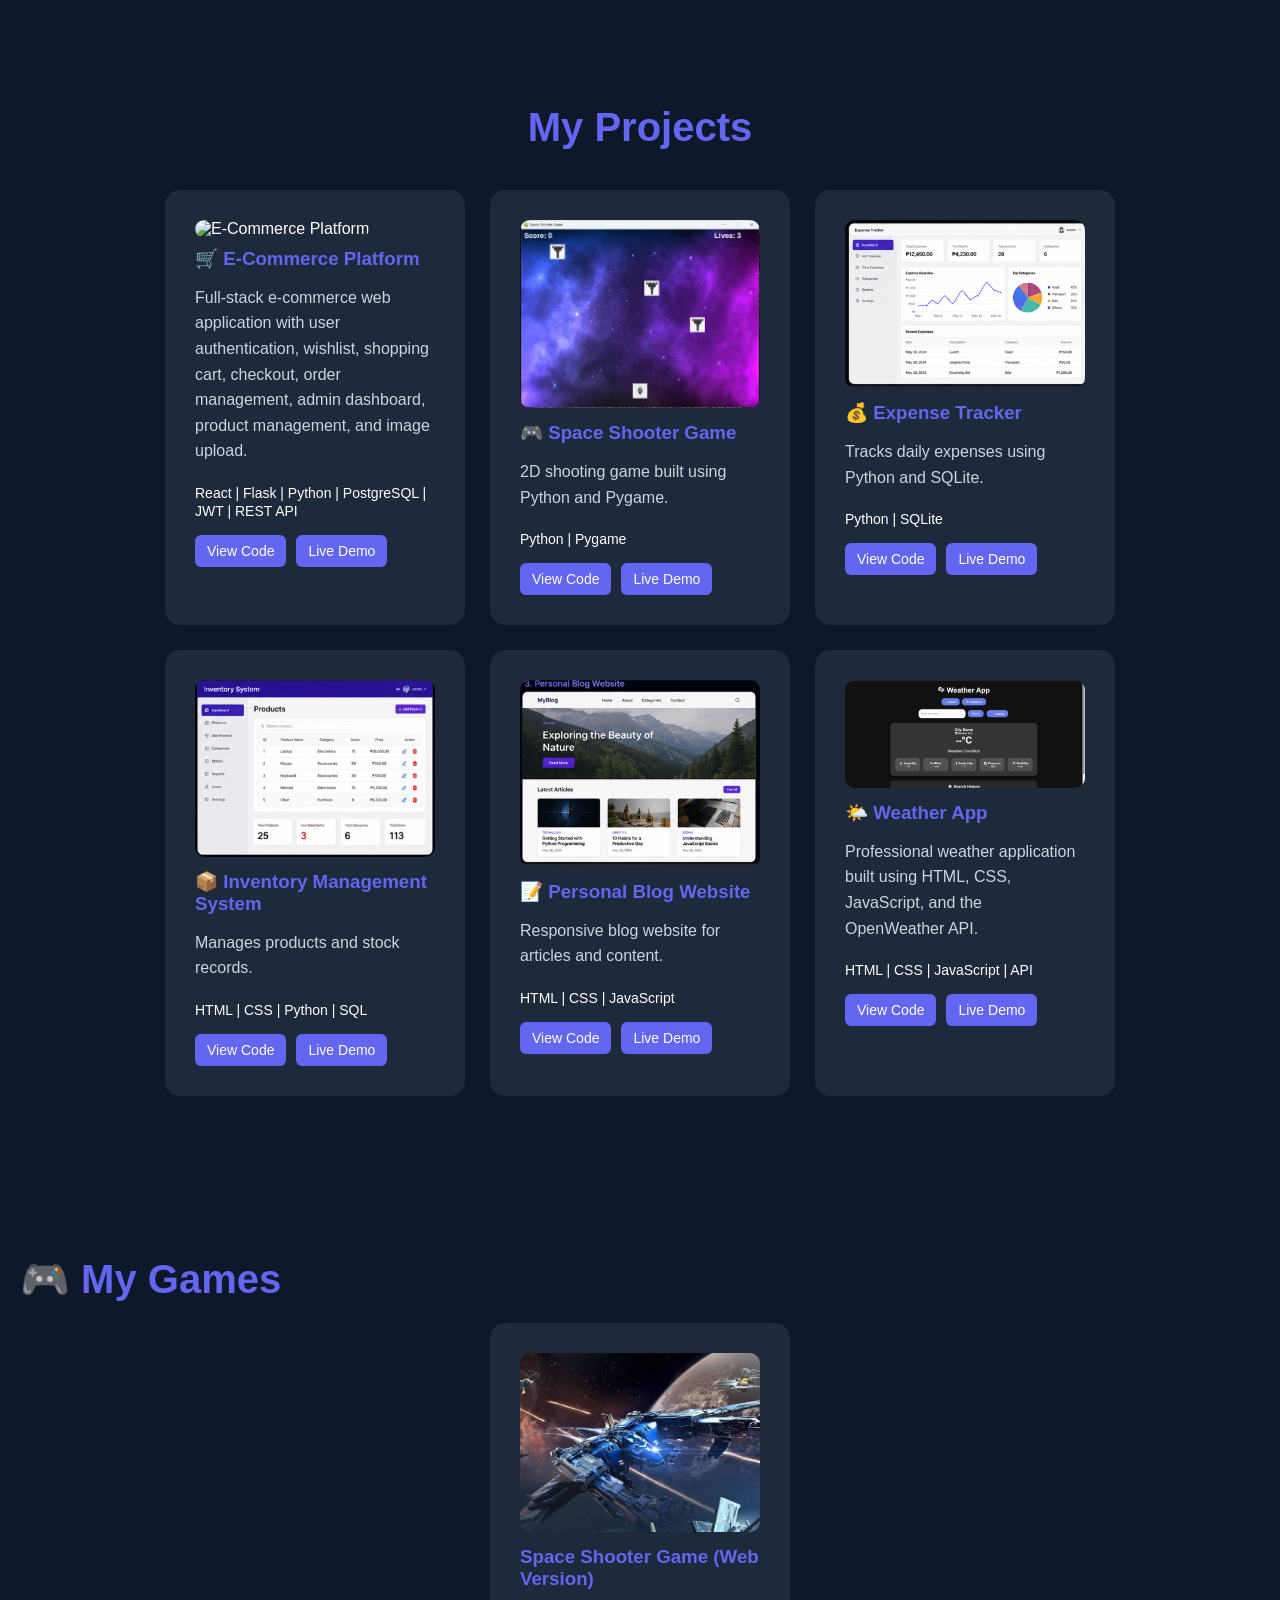
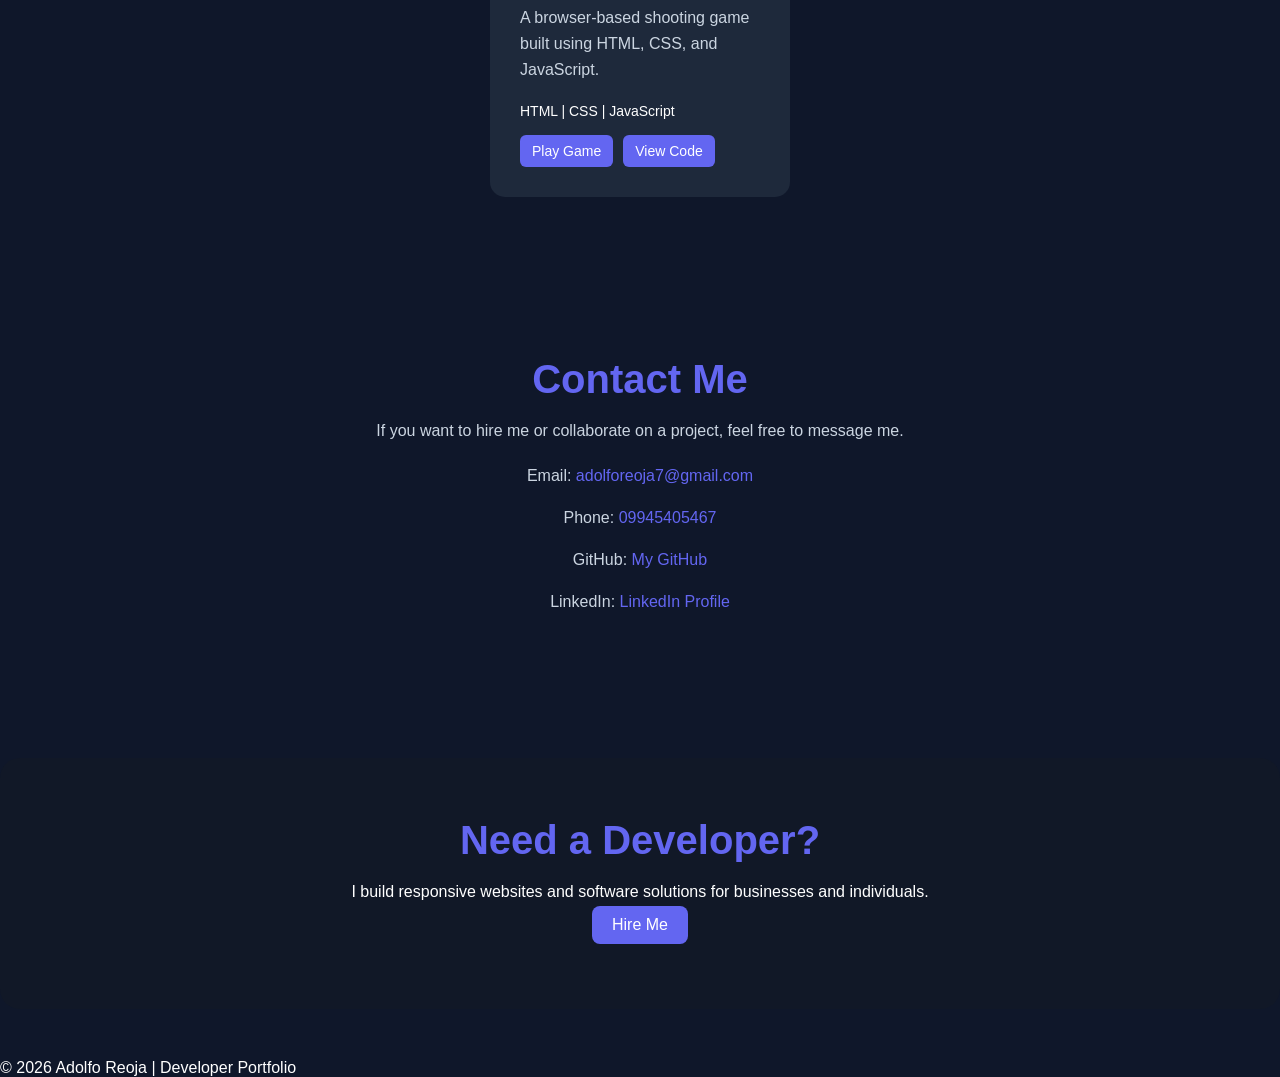
==== commit 05591195: "Update index.html" ====
--- a/index.html
+++ b/index.html
@@ -1,266 +1,578 @@
 <!DOCTYPE html>
-<html>
+<html lang="en">
 
 <head>
+    <meta charset="UTF-8">
+
+    <meta name="viewport" content="width=device-width, initial-scale=1.0">
+
     <title>Adolfo Reoja | Developer Portfolio</title>
+
     <link rel="stylesheet" href="style.css">
 </head>
 
 <body>
 
-<header>
-    <h2>Adolfo Reoja</h2>
-
-    <div class="status-badge">
-        🟢 Available for Freelance Work
-    </div>
-
-    <nav>
-        <a href="#">Home</a>
-        <a href="#about">About</a>
-        <a href="#skills">Skills</a>
-        <a href="#projects">Projects</a>
-        <a href="#games">Games</a>
-        <a href="#contact">Contact</a>
-    </nav>
-</header>
-
-<!-- HERO -->
-<section class="hero">
-
-    <div class="hero-text">
-        <p>Hello, I'm</p>
-        <h1>Adolfo Reoja</h1>
-        <h2>Python Developer | Web Developer</h2>
+    <!-- =========================
+         HEADER
+    ========================== -->
+    <header>
+
+        <h2>Adolfo Reoja</h2>
+
+        <div class="status-badge">
+            🟢 Available for Freelance Work
+        </div>
+
+        <nav>
+            <a href="#">Home</a>
+            <a href="#about">About</a>
+            <a href="#skills">Skills</a>
+            <a href="#projects">Projects</a>
+            <a href="#games">Games</a>
+            <a href="#contact">Contact</a>
+        </nav>
+
+    </header>
+
+
+    <!-- =========================
+         HERO
+    ========================== -->
+    <section class="hero">
+
+        <div class="hero-text">
+
+            <p>Hello, I'm</p>
+
+            <h1>Adolfo Reoja</h1>
+
+            <h2>Python Developer | Web Developer</h2>
+
+            <p>
+                IT Undergraduate passionate about building web applications
+                and solving real-world problems using code.
+            </p>
+
+            <a href="#projects">
+                <button>View Projects</button>
+            </a>
+
+            <a href="#contact">
+                <button>Contact Me</button>
+            </a>
+
+        </div>
+
+
+        <div class="hero-image">
+
+            <img src="images/profile.jpg" alt="Adolfo Reoja">
+
+        </div>
+
+    </section>
+
+
+    <!-- =========================
+         ABOUT
+    ========================== -->
+    <section id="about">
+
+        <h2>About Me</h2>
 
         <p>
-            IT Undergraduate passionate about building web applications
-            and solving real-world problems using code.
+            I am an Information Technology undergraduate passionate about
+            software development. I enjoy building web applications using
+            Python, HTML, CSS, JavaScript, React, Flask, and SQL.
         </p>
 
-        <a href="#projects"><button>View Projects</button></a>
-        <a href="#contact"><button>Contact Me</button></a>
-    </div>
-
-    <div class="hero-image">
-        <img src="images/profile.jpg" alt="Profile">
-    </div>
-
-</section>
-
-<!-- ABOUT -->
-<section id="about">
-    <h2>About Me</h2>
-    <p>
-        I am an Information Technology undergraduate passionate about software development.
-        I enjoy building web applications using Python, HTML, CSS, JavaScript, and SQL.
-    </p>
-</section>
-
-<!-- SKILLS -->
-<section id="skills">
-    <h2>My Skills</h2>
-
-    <div class="skills-container">
-
-        <div class="skill-card">
-            <h3>Frontend</h3>
-            <p>HTML<br>CSS<br>JavaScript</p>
-        </div>
-
-        <div class="skill-card">
-            <h3>Backend</h3>
-            <p>Python<br>Django<br>REST API</p>
-        </div>
-
-        <div class="skill-card">
-            <h3>Database</h3>
-            <p>MySQL<br>SQLite</p>
-        </div>
-
-        <div class="skill-card">
-            <h3>Tools</h3>
-            <p>Git<br>GitHub<br>VS Code</p>
-        </div>
-
-    </div>
-</section>
-
-<!-- PROJECTS -->
-<section id="projects">
-
-    <h2>My Projects</h2>
-
-    <div class="projects-container">
-
-        <div class="project-card">
-            <img src="images/space-shooter.png" alt="Space Shooter">
-
-            <h3>🎮 Space Shooter Game</h3>
-            <p>2D shooting game built using Python and Pygame.</p>
-
-            <span>Python | Pygame</span>
-
-            <div class="project-links">
-                <a href="https://github.com/adolforeoja7-droid/Space-Shooter-Games-.git" target="_blank">
-                    View Code
+    </section>
+
+
+    <!-- =========================
+         SKILLS
+    ========================== -->
+    <section id="skills">
+
+        <h2>My Skills</h2>
+
+        <div class="skills-container">
+
+
+            <!-- FRONTEND -->
+            <div class="skill-card">
+
+                <h3>Frontend</h3>
+
+                <p>
+                    HTML<br>
+                    CSS<br>
+                    JavaScript<br>
+                    React
+                </p>
+
+            </div>
+
+
+            <!-- BACKEND -->
+            <div class="skill-card">
+
+                <h3>Backend</h3>
+
+                <p>
+                    Python<br>
+                    Flask<br>
+                    REST API<br>
+                    JWT Authentication
+                </p>
+
+            </div>
+
+
+            <!-- DATABASE -->
+            <div class="skill-card">
+
+                <h3>Database</h3>
+
+                <p>
+                    PostgreSQL<br>
+                    SQLite<br>
+                    SQLAlchemy
+                </p>
+
+            </div>
+
+
+            <!-- TOOLS -->
+            <div class="skill-card">
+
+                <h3>Tools</h3>
+
+                <p>
+                    Git<br>
+                    GitHub<br>
+                    VS Code<br>
+                    Vercel<br>
+                    Render
+                </p>
+
+            </div>
+
+
+        </div>
+
+    </section>
+
+
+    <!-- =========================
+         PROJECTS
+    ========================== -->
+    <section id="projects">
+
+        <h2>My Projects</h2>
+
+        <div class="projects-container">
+
+
+            <!-- =========================
+                 E-COMMERCE PLATFORM
+            ========================== -->
+            <div class="project-card">
+
+                <img
+                    src="images/E-Commerce.png"
+                    alt="E-Commerce Platform"
+                >
+
+                <h3>🛒 E-Commerce Platform</h3>
+
+                <p>
+                    Full-stack e-commerce web application with user
+                    authentication, wishlist, shopping cart, checkout,
+                    order management, admin dashboard, product management,
+                    and image upload.
+                </p>
+
+                <span>
+                    React | Flask | Python | PostgreSQL | JWT | REST API
+                </span>
+
+                <div class="project-links">
+
+                    <a
+                        href="https://github.com/adolforeoja7-droid/E-Commerce-Platform"
+                        target="_blank"
+                    >
+                        View Code
+                    </a>
+
+                    <a
+                        href="https://e-commerce-platform-pi-sooty.vercel.app/"
+                        target="_blank"
+                    >
+                        Live Demo
+                    </a>
+
+                </div>
+
+            </div>
+
+
+            <!-- =========================
+                 SPACE SHOOTER
+            ========================== -->
+            <div class="project-card">
+
+                <img
+                    src="images/space-shooter.png"
+                    alt="Space Shooter"
+                >
+
+                <h3>🎮 Space Shooter Game</h3>
+
+                <p>
+                    2D shooting game built using Python and Pygame.
+                </p>
+
+                <span>
+                    Python | Pygame
+                </span>
+
+                <div class="project-links">
+
+                    <a
+                        href="https://github.com/adolforeoja7-droid/Space-Shooter-Games-"
+                        target="_blank"
+                    >
+                        View Code
+                    </a>
+
+                    <a
+                        href="./game/index.html"
+                        target="_blank"
+                    >
+                        Live Demo
+                    </a>
+
+                </div>
+
+            </div>
+
+
+            <!-- =========================
+                 EXPENSE TRACKER
+            ========================== -->
+            <div class="project-card">
+
+                <img
+                    src="images/expense.png"
+                    alt="Expense Tracker"
+                >
+
+                <h3>💰 Expense Tracker</h3>
+
+                <p>
+                    Tracks daily expenses using Python and SQLite.
+                </p>
+
+                <span>
+                    Python | SQLite
+                </span>
+
+                <div class="project-links">
+
+                    <a
+                        href="https://github.com/adolforeoja7-droid/Expense-Tracker.git"
+                        target="_blank"
+                    >
+                        View Code
+                    </a>
+
+                    <a
+                        href="https://adolforeoja7-droid.github.io/Expense-Tracker/"
+                        target="_blank"
+                    >
+                        Live Demo
+                    </a>
+
+                </div>
+
+            </div>
+
+
+            <!-- =========================
+                 INVENTORY SYSTEM
+            ========================== -->
+            <div class="project-card">
+
+                <img
+                    src="images/inventory.png"
+                    alt="Inventory Management System"
+                >
+
+                <h3>📦 Inventory Management System</h3>
+
+                <p>
+                    Manages products and stock records.
+                </p>
+
+                <span>
+                    HTML | CSS | Python | SQL
+                </span>
+
+                <div class="project-links">
+
+                    <a
+                        href="https://github.com/adolforeoja7-droid/Inventory-Management-Web.git"
+                        target="_blank"
+                    >
+                        View Code
+                    </a>
+
+                    <a
+                        href="https://adolforeoja7-droid.github.io/Inventory-Management-Web/"
+                        target="_blank"
+                    >
+                        Live Demo
+                    </a>
+
+                </div>
+
+            </div>
+
+
+            <!-- =========================
+                 PERSONAL BLOG
+            ========================== -->
+            <div class="project-card">
+
+                <img
+                    src="images/personal.png"
+                    alt="Personal Blog Website"
+                >
+
+                <h3>📝 Personal Blog Website</h3>
+
+                <p>
+                    Responsive blog website for articles and content.
+                </p>
+
+                <span>
+                    HTML | CSS | JavaScript
+                </span>
+
+                <div class="project-links">
+
+                    <a
+                        href="https://github.com/adolforeoja7-droid/Personal-Blog-Website.git"
+                        target="_blank"
+                    >
+                        View Code
+                    </a>
+
+                    <a
+                        href="https://adolforeoja7-droid.github.io/Personal-Blog-Website/"
+                        target="_blank"
+                    >
+                        Live Demo
+                    </a>
+
+                </div>
+
+            </div>
+
+
+            <!-- =========================
+                 WEATHER APP
+            ========================== -->
+            <div class="project-card">
+
+                <img
+                    src="images/weather.png"
+                    alt="Weather Application"
+                >
+
+                <h3>🌤️ Weather App</h3>
+
+                <p>
+                    Professional weather application built using HTML,
+                    CSS, JavaScript, and the OpenWeather API.
+                </p>
+
+                <span>
+                    HTML | CSS | JavaScript | API
+                </span>
+
+                <div class="project-links">
+
+                    <a
+                        href="https://github.com/adolforeoja7-droid/Weather-App.git"
+                        target="_blank"
+                    >
+                        View Code
+                    </a>
+
+                    <a
+                        href="https://adolforeoja7-droid.github.io/Weather-App/"
+                        target="_blank"
+                    >
+                        Live Demo
+                    </a>
+
+                </div>
+
+            </div>
+
+
+        </div>
+
+    </section>
+
+
+    <!-- =========================
+         GAMES
+    ========================== -->
+    <section id="games">
+
+        <h2>🎮 My Games</h2>
+
+        <div class="projects-container">
+
+
+            <!-- SPACE SHOOTER WEB -->
+            <div class="project-card">
+
+                <img
+                    src="images/game-preview.jpg"
+                    alt="Space Shooter Web Game"
+                >
+
+                <h3>Space Shooter Game (Web Version)</h3>
+
+                <p>
+                    A browser-based shooting game built using HTML,
+                    CSS, and JavaScript.
+                </p>
+
+                <span>
+                    HTML | CSS | JavaScript
+                </span>
+
+                <div class="project-links">
+
+                    <a
+                        href="./game/index.html"
+                        target="_blank"
+                    >
+                        Play Game
+                    </a>
+
+                    <a
+                        href="https://github.com/adolforeoja7-droid/Space-Shooter-Games-"
+                        target="_blank"
+                    >
+                        View Code
+                    </a>
+
+                </div>
+
+            </div>
+
+
+        </div>
+
+    </section>
+
+
+    <!-- =========================
+         CONTACT
+    ========================== -->
+    <section id="contact">
+
+        <h2>Contact Me</h2>
+
+        <p>
+            If you want to hire me or collaborate on a project,
+            feel free to message me.
+        </p>
+
+
+        <div class="contact-info">
+
+            <p>
+                Email:
+                <a href="mailto:adolforeoja7@gmail.com">
+                    adolforeoja7@gmail.com
                 </a>
-                <a href="./game/index.html" target="_blank">
-                    Live Demo
+            </p>
+
+
+            <p>
+                Phone:
+                <a href="tel:+639945405467">
+                    09945405467
                 </a>
-            </div>
-        </div>
-
-        <div class="project-card">
-            <img src="images/expense.png" alt="Expense Tracker">
-
-            <h3>Expense Tracker</h3>
-            <p>Tracks daily expenses using Python and SQLite.</p>
-
-            <span>Python | SQLite</span>
-
-            <div class="project-links">
-                <a href="https://github.com/adolforeoja7-droid/Expense-Tracker.git"_blank">
-                    View Code
+            </p>
+
+
+            <p>
+                GitHub:
+                <a
+                    href="https://github.com/adolforeoja7-droid"
+                    target="_blank"
+                >
+                    My GitHub
                 </a>
-                <a href="https://adolforeoja7-droid.github.io/Expense-Tracker/" target="_blank">
-                    Live Demo
+            </p>
+
+
+            <p>
+                LinkedIn:
+                <a
+                    href="https://linkedin.com"
+                    target="_blank"
+                >
+                    LinkedIn Profile
                 </a>
-            </div>
-        </div>
-
-        <div class="project-card">
-            <img src="images/inventory.png" alt="Inventory System">
-
-            <h3>Inventory Management System</h3>
-            <p>Manages products and stock records.</p>
-
-            <span>HTML | CSS | Python | SQL</span>
-
-            <div class="project-links">
-                <a href="https://github.com/adolforeoja7-droid/Inventory-Management-Web.git" target="_blank">
-                    View Code
-                </a>
-                <a href="https://adolforeoja7-droid.github.io/Inventory-Management-Web/" target="_blank">
-                    Live Demo
-                </a>
-            </div>
-        </div>
-
-        <div class="project-card">
-            <img src="images/personal.png" alt="Blog Website">
-
-            <h3>Personal Blog Website</h3>
-            <p>Responsive blog website for articles.</p>
-
-            <span>HTML | CSS | JavaScript</span>
-
-            <div class="project-links">
-                <a href="https://github.com/adolforeoja7-droid/Personal-Blog-Website.git" target="_blank">
-                    View Code
-                </a>
-                <a href="https://adolforeoja7-droid.github.io/Personal-Blog-Website/" target="_blank">
-                    Live Demo
-                </a>
-            </div>
-        </div>
-
-         <div class="project-card">
-            <img src="images/weather.png" alt="Weather-App">
-
-            <h3>Weather-App</h3>
-            <p>Professional Weather Application using HTML CSS JavaScript and OpenWeather API</p>
-
-            <span>HTML | CSS | JavaScript</span>
-
-            <div class="project-links">
-                <a href="https://github.com/adolforeoja7-droid/Weather-App.git" target="_blank">
-                    View Code
-                </a>
-                <a href="https://adolforeoja7-droid.github.io/Weather-App/" target="_blank">
-                    Live Demo
-                </a>
-            </div>
-        </div>
-
-    </div>
-
-</section>
-
-<!-- GAMES -->
-<section id="games">
-
-    <h2>🎮 My Games</h2>
-
-    <div class="projects-container">
-
-        <div class="project-card">
-
-            <img src="images/game-preview.jpg" alt="Game">
-
-            <h3>Space Shooter Game (Web Version)</h3>
-
-            <p>
-                A browser-based shooting game built using HTML, CSS, and JavaScript.
             </p>
 
-            <span>HTML | CSS | JavaScript</span>
-
-            <div class="project-links">
-
-                <a href="./game/index.html" target="_blank">
-                    Play Game
-                </a>
-
-                <a href="https://github.com/adolforeoja7-droid/Space-Shooter-Games-" target="_blank">
-                    View Code
-                </a>
-
-            </div>
-
-        </div>
-
-    </div>
-
-</section>
-
-<!-- CONTACT -->
-<section id="contact">
-
-    <h2>Contact Me</h2>
-
-    <p>If you want to hire me or collaborate on a project, feel free to message me.</p>
-
-    <div class="contact-info">
-
-        <p>Email: <a href="mailto:adolforeoja7@gmail.com">adolforeoja7@gmail.com</a></p>
-
-        <p>Phone: <a href="tel:+639945405467">09945405467</a></p>
+        </div>
+
+    </section>
+
+
+    <!-- =========================
+         HIRE ME
+    ========================== -->
+    <section class="hire">
+
+        <h2>Need a Developer?</h2>
 
         <p>
-            GitHub: <a href="https://github.com/adolforeoja7-droid" target="_blank">My GitHub</a>
+            I build responsive websites and software solutions
+            for businesses and individuals.
         </p>
 
+        <a href="#contact">
+            <button>Hire Me</button>
+        </a>
+
+    </section>
+
+
+    <!-- =========================
+         FOOTER
+    ========================== -->
+    <footer>
+
         <p>
-            LinkedIn: <a href="https://linkedin.com" target="_blank">LinkedIn Profile</a>
+            © 2026 Adolfo Reoja | Developer Portfolio
         </p>
 
-    </div>
-
-</section>
-
-<!-- HIRE -->
-<section class="hire">
-
-    <h2>Need a Developer?</h2>
-
-    <p>I build responsive websites and software solutions for businesses and individuals.</p>
-
-    <a href="#contact">
-        <button>Hire Me</button>
-    </a>
-
-</section>
+    </footer>
+
 
 </body>
+
 </html>
